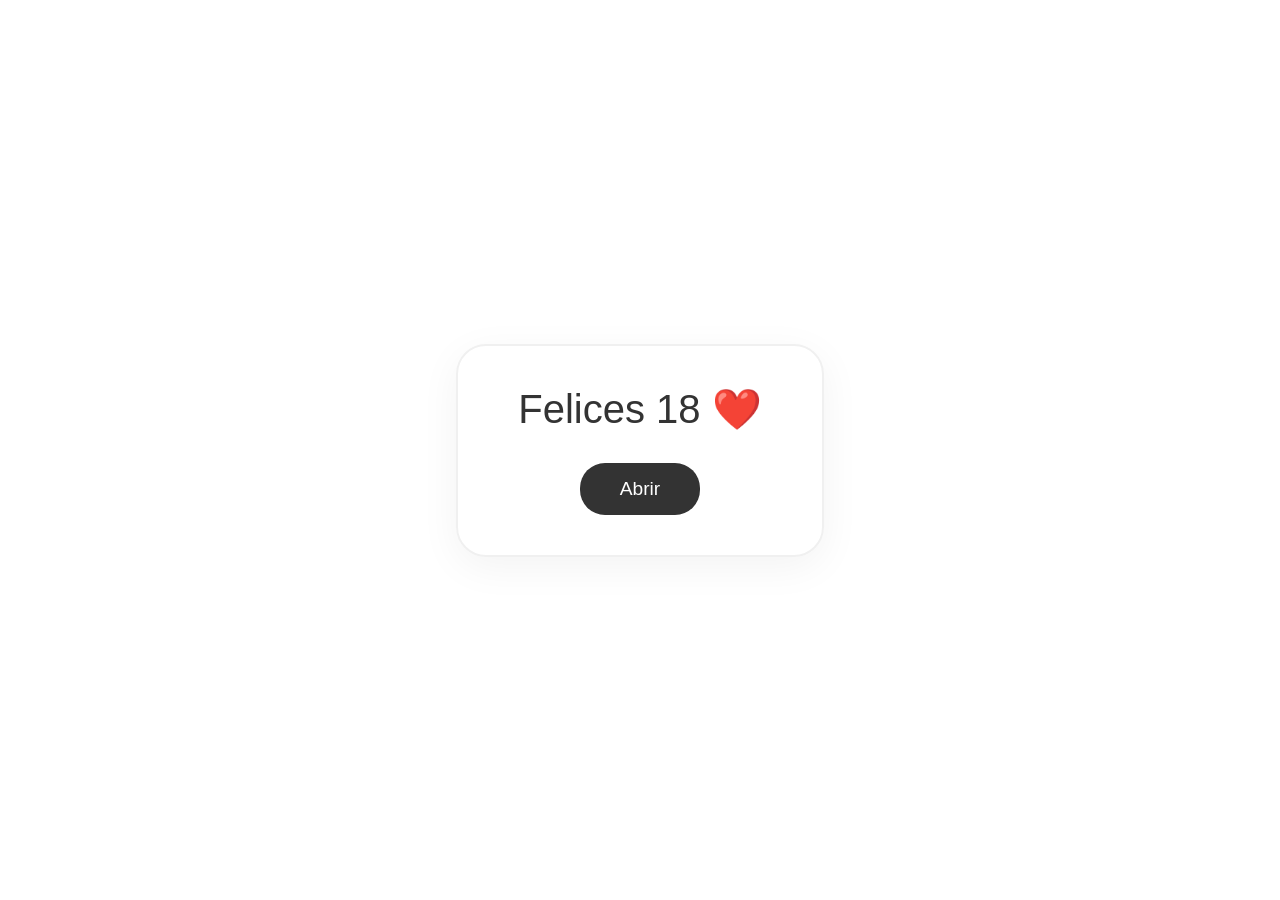
==== parati/index.html @ 9b448fcf "parati folder" ====
<!DOCTYPE html>
<html lang="es">
<head>
    <meta charset="UTF-8">
    <meta name="viewport" content="width=device-width, initial-scale=1.0">
    <title>Para ti ❤️</title>
    <link rel="stylesheet" href="style.css">
</head>
<body>
    <!-- La música que sonará de fondo -->
    <audio id="musica-fondo" loop>
        <source src="cancion.mp3" type="audio/mpeg">
    </audio>

    <!-- Pantalla inicial de bienvenida -->
    <div id="pantalla-inicio">
        <div class="tarjeta-inicio">
            <h1>Felices 18 ❤️</h1>
            <button id="btn-abrir">Abrir</button>
        </div>
    </div>

    <!-- Contenido principal (oculto hasta hacer clic) -->
    <div id="contenido-principal" class="oculto">
        
        <!-- Contenedor del fondo animado -->
        <div class="fondo-animado">
            <div class="carrusel-fotos">
                <!-- Carga tus 10 fotos aquí -->
                <img src="fotos/foto1.JPG" alt="Nosotros">
                <img src="fotos/foto2.JPG" alt="Nosotros">
                <img src="fotos/foto3.JPG" alt="Nosotros">
                <img src="fotos/foto4.JPG" alt="Nosotros">
                <img src="fotos/foto5.JPG" alt="Nosotros">
                <img src="fotos/foto6.JPG" alt="Nosotros">
                <img src="fotos/foto7.JPG" alt="Nosotros">
                <img src="fotos/foto8.JPG" alt="Nosotros">
                <img src="fotos/foto9.JPG" alt="Nosotros">
                <img src="fotos/foto10.JPG" alt="Nosotros">
                
                <!-- IMPORTANTE: Repite exactamente las mismas fotos aquí abajo para el efecto infinito -->
                <img src="fotos/foto1.JPG" alt="Nosotros">
                <img src="fotos/foto2.JPG" alt="Nosotros">
                <img src="fotos/foto3.JPG" alt="Nosotros">
                <img src="fotos/foto4.JPG" alt="Nosotros">
                <img src="fotos/foto5.JPG" alt="Nosotros">
                <img src="fotos/foto6.JPG" alt="Nosotros">
                <img src="fotos/foto7.JPG" alt="Nosotros">
                <img src="fotos/foto8.JPG" alt="Nosotros">
                <img src="fotos/foto9.JPG" alt="Nosotros">
                <img src="fotos/foto10.JPG" alt="Nosotros">
            </div>
        </div>

        <!-- Secciones de texto superpuestas -->
        <div class="contenedor-texto">
            <section class="caja-cristal">
                <h2 class="titulo-grande">Felices 18</h2>
            </section>

            <section class="caja-cristal">
                <p>Antes de que abras tus regalos, quiero decirte algo muy importante.</p>
                <p>La verdad que cuando empezamos no me esperaba que iba a llegar este día, en el que iba a estar contigo en tus 18 años.</p>
                <p>Quiero que sepas que eres una persona muy especial para mí, y que me haces muy muy feliz.</p>
                <p>Por mucho que discutamos o pase cualquier cosa entre nosotros, siempre voy a sentirme afortunado de poder tenerte a mi lado, y saber que estas ahí.</p>
                <p>La verdad que ojala pudiera y regalarte todo lo que te mereces, porque te debo una y varias vidas por todo lo que haces por mí. Aún así, espero que te gusten y te alegren un poquito más este dia tan bonito.</p>
                <p>Espero que este día sea tan especial como tú para mi.</p>
            </section>

            <section class="caja-cristal">
                <h2 class="titulo-final">Te amo ❤️</h2>
            </section>
        </div>
    </div>

    <script src="script.js"></script>
</body>
</html>
---- parati/style.css ----
/* Configuración básica y tipografía elegante */
* {
    margin: 0;
    padding: 0;
    box-sizing: border-box;
}

body {
    font-family: 'Helvetica Neue', Helvetica, Arial, sans-serif;
    background-color: #fcfcfc;
    overflow-x: hidden;
}

/* --- PANTALLA DE INICIO --- */
#pantalla-inicio {
    position: fixed;
    top: 0; left: 0;
    width: 100vw; height: 100vh;
    background-color: #ffffff;
    display: flex;
    justify-content: center;
    align-items: center;
    z-index: 100;
    transition: opacity 1s ease-in-out;
}

.tarjeta-inicio {
    border: 2px solid #f0f0f0;
    border-radius: 30px;
    padding: 40px 60px;
    text-align: center;
    box-shadow: 0 10px 40px rgba(0,0,0,0.05);
}

.tarjeta-inicio h1 {
    font-weight: 300;
    font-size: 2.5rem;
    color: #333;
    margin-bottom: 30px;
}

#btn-abrir {
    background-color: #333;
    color: white;
    border: none;
    padding: 15px 40px;
    font-size: 1.2rem;
    border-radius: 25px;
    cursor: pointer;
    transition: transform 0.2s, background-color 0.2s;
}

#btn-abrir:hover {
    transform: scale(1.05);
    background-color: #000;
}

/* --- CONTENIDO PRINCIPAL --- */
.oculto {
    display: none !important;
}

/* Fondo animado */
.fondo-animado {
    position: fixed;
    top: 0; left: 0;
    width: 100vw; height: 100vh;
    z-index: -1;
    overflow: hidden;
    background-color: #000; 
}

.carrusel-fotos {
    display: flex;
    flex-direction: column;
    width: 100%;
    /* 60 segundos por ciclo, ajusta para más o menos velocidad */
    animation: desplazamiento 60s linear infinite; 
}

.carrusel-fotos img {
    width: 100%;
    height: 100vh;
    object-fit: cover; /* Asegura que la foto llene la pantalla sin deformarse */
    opacity: 0.65; /* Oscurece un poco las fotos para que el texto resalte */
}

@keyframes desplazamiento {
    0% { transform: translateY(0); }
    100% { transform: translateY(-50%); } 
}

/* Cajas de texto (Efecto Glassmorphism) */
.contenedor-texto {
    position: relative;
    z-index: 10;
    display: flex;
    flex-direction: column;
    align-items: center;
    gap: 80vh; /* Mucho espacio entre secciones para hacer scroll */
    padding: 10vh 20px 20vh 20px;
}

.caja-cristal {
    background: rgba(255, 255, 255, 0.75);
    backdrop-filter: blur(12px); /* El efecto de cristal esmerilado */
    -webkit-backdrop-filter: blur(12px);
    border: 1px solid rgba(255, 255, 255, 0.3);
    padding: 40px;
    border-radius: 20px;
    width: 100%;
    max-width: 600px;
    text-align: center;
    box-shadow: 0 8px 32px rgba(0, 0, 0, 0.1);
    color: #222;
}

.titulo-grande { font-size: 3rem; font-weight: 300; }
.titulo-final { font-size: 2.5rem; font-weight: 300; }
.caja-cristal p { font-size: 1.2rem; line-height: 1.8; margin-bottom: 15px; }
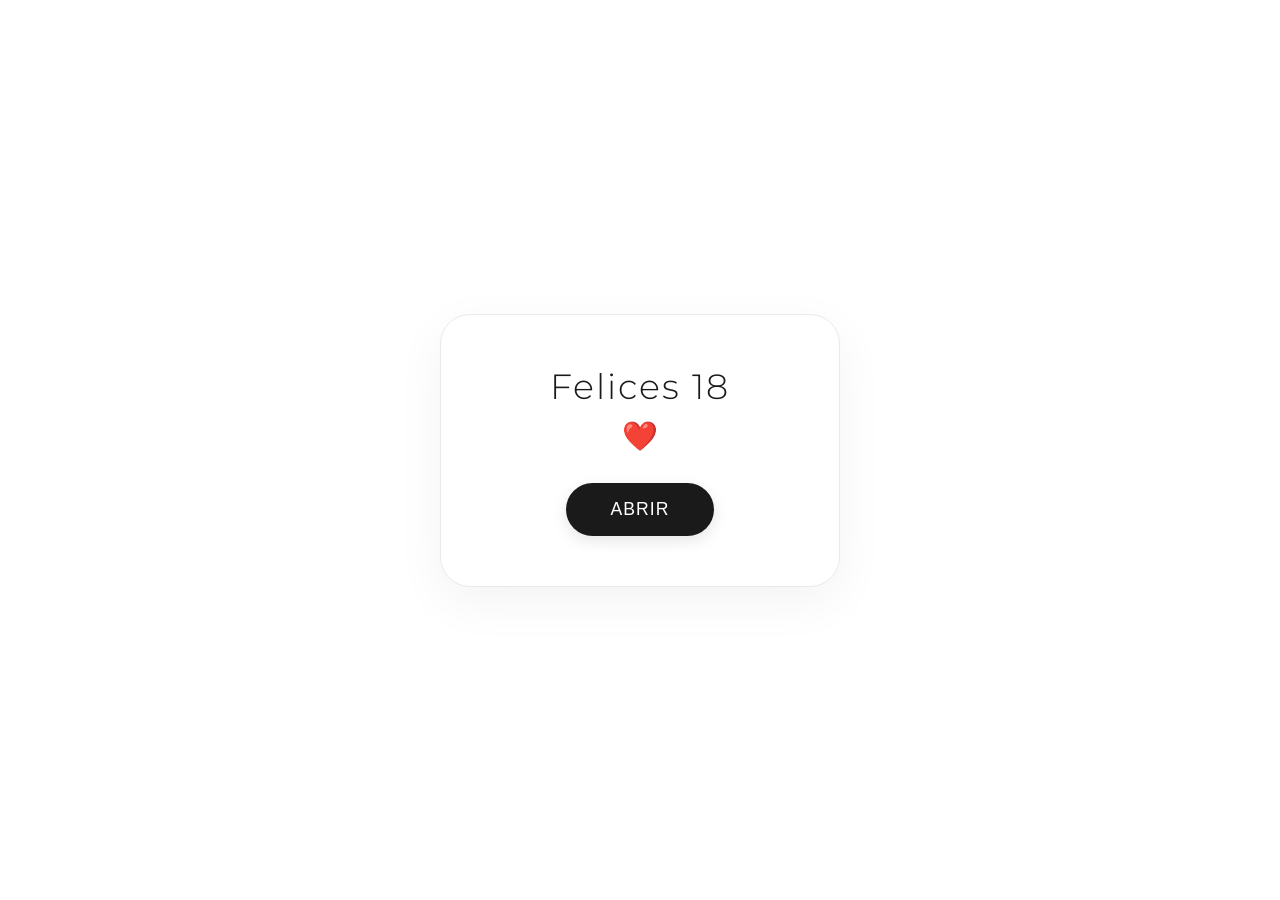
==== commit 217d62bd: "correction parati folder" ====
--- a/parati/index.html
+++ b/parati/index.html
@@ -4,9 +4,250 @@
     <meta charset="UTF-8">
     <meta name="viewport" content="width=device-width, initial-scale=1.0">
     <title>Para ti ❤️</title>
-    <link rel="stylesheet" href="style.css">
+    <!-- Cargamos una fuente elegante y moderna desde Google Fonts -->
+    <link rel="preconnect" href="https://fonts.googleapis.com">
+    <link rel="preconnect" href="https://fonts.gstatic.com" crossorigin>
+    <link href="https://fonts.googleapis.com/css2?family=Montserrat:wght@300;400;600&display=swap" rel="stylesheet">
+    
+    <style>
+        /* --- ESTILOS GENERALES Y ELEGANTES --- */
+        * {
+            margin: 0;
+            padding: 0;
+            box-sizing: border-box;
+        }
+
+        body {
+            font-family: 'Montserrat', sans-serif;
+            background-color: #0b0b0b;
+            overflow-x: hidden;
+            color: #ffffff;
+            -webkit-font-smoothing: antialiased;
+        }
+
+        /* --- PANTALLA DE INICIO (Blanco, minimalista) --- */
+        #pantalla-inicio {
+            position: fixed;
+            top: 0;
+            left: 0;
+            width: 100vw;
+            height: 100vh;
+            background-color: #ffffff;
+            display: flex;
+            justify-content: center;
+            align-items: center;
+            z-index: 100;
+            transition: opacity 1.2s cubic-bezier(0.4, 0, 0.2, 1);
+        }
+
+        .tarjeta-inicio {
+            background-color: #ffffff;
+            border-radius: 30px;
+            padding: 50px 40px;
+            text-align: center;
+            box-shadow: 0 15px 50px rgba(0, 0, 0, 0.05);
+            max-width: 90%;
+            width: 400px;
+            border: 1px solid #eaeaea;
+        }
+
+        .tarjeta-inicio h1 {
+            font-weight: 300;
+            font-size: 2.2rem;
+            color: #1a1a1a;
+            margin-bottom: 10px;
+            letter-spacing: 2px;
+        }
+
+        .tarjeta-inicio .corazon-intro {
+            font-size: 1.8rem;
+            color: #e25c5c;
+            margin-bottom: 30px;
+            display: block;
+        }
+
+        #btn-abrir {
+            background-color: #1a1a1a;
+            color: #ffffff;
+            border: none;
+            padding: 16px 45px;
+            font-size: 1.1rem;
+            font-weight: 400;
+            letter-spacing: 1px;
+            border-radius: 50px;
+            cursor: pointer;
+            transition: all 0.3s ease;
+            box-shadow: 0 5px 15px rgba(0, 0, 0, 0.1);
+        }
+
+        #btn-abrir:hover {
+            transform: translateY(-2px);
+            box-shadow: 0 8px 25px rgba(0, 0, 0, 0.15);
+            background-color: #000000;
+        }
+
+        /* --- CONTENIDO PRINCIPAL --- */
+        .oculto {
+            display: none !important;
+        }
+
+        /* Fondo animado (Fotos desplazándose lentamente) */
+        .fondo-animado {
+            position: fixed;
+            top: 0;
+            left: 0;
+            width: 100vw;
+            height: 100vh;
+            z-index: -1;
+            overflow: hidden;
+            background-color: #000000;
+        }
+
+        /* Capa oscura intermedia para asegurar que el texto sea ultra legible */
+        .fondo-animado::after {
+            content: '';
+            position: absolute;
+            top: 0; left: 0;
+            width: 100%; height: 100%;
+            background: linear-gradient(to bottom, rgba(0,0,0,0.4), rgba(0,0,0,0.6));
+            z-index: 1;
+        }
+
+        .carrusel-fotos {
+            display: flex;
+            flex-direction: column;
+            width: 100%;
+            /* Velocidad ajustable: 70 segundos para dar toda la vuelta de forma muy sutil */
+            animation: desplazamientoVertical 70s linear infinite;
+        }
+
+        .carrusel-fotos img {
+            width: 100%;
+            height: 100vh;
+            object-fit: cover;
+            /* Filtro suave opcional para un toque extra estético */
+            filter: brightness(0.9) contrast(1.05); 
+        }
+
+        @keyframes desplazamientoVertical {
+            0% { transform: translateY(0); }
+            100% { transform: translateY(-50%); }
+        }
+
+        /* Contenedor del texto (Aquí corregimos el gap) */
+        .contenedor-texto {
+            position: relative;
+            z-index: 10;
+            display: flex;
+            flex-direction: column;
+            align-items: center;
+            /* Ahora las secciones van seguidas, con una separación elegante de 35px */
+            gap: 35px; 
+            padding: 60px 20px;
+            min-height: 100vh;
+            justify-content: center;
+        }
+
+        /* Cajas de texto con efecto Cristal (Glassmorphism) */
+        .caja-cristal {
+            background: rgba(255, 255, 255, 0.12);
+            backdrop-filter: blur(16px);
+            -webkit-backdrop-filter: blur(16px);
+            border: 1px solid rgba(255, 255, 255, 0.18);
+            padding: 40px 30px;
+            border-radius: 24px;
+            width: 100%;
+            max-width: 550px;
+            text-align: center;
+            box-shadow: 0 15px 35px rgba(0, 0, 0, 0.2);
+            animation: aparecerSuave 1.5s ease forwards;
+            opacity: 0;
+            transform: translateY(20px);
+        }
+
+        /* Pequeño retardo de animación para que las cajas aparezcan de forma escalonada */
+        .caja-cristal:nth-child(1) { animation-delay: 0.2s; }
+        .caja-cristal:nth-child(2) { animation-delay: 0.6s; }
+        .caja-cristal:nth-child(3) { animation-delay: 1s; }
+
+        @keyframes aparecerSuave {
+            to {
+                opacity: 1;
+                transform: translateY(0);
+            }
+        }
+
+        /* Tipografías dentro de las secciones */
+        .titulo-grande {
+            font-size: 2.8rem;
+            font-weight: 300;
+            letter-spacing: 3px;
+            text-transform: uppercase;
+            color: #ffffff;
+            text-shadow: 0 2px 10px rgba(0,0,0,0.3);
+        }
+
+        .texto-carta {
+            font-size: 1.1rem;
+            line-height: 1.8;
+            font-weight: 300;
+            color: rgba(255, 255, 255, 0.95);
+            text-align: justify;
+        }
+
+        .texto-carta p {
+            margin-bottom: 20px;
+        }
+
+        .texto-carta p:last-child {
+            margin-bottom: 0;
+        }
+
+        .titulo-final {
+            font-size: 2.2rem;
+            font-weight: 400;
+            letter-spacing: 2px;
+            color: #ffffff;
+        }
+
+        .corazon-latido {
+            display: inline-block;
+            color: #e25c5c;
+            animation: latido 1.2s infinite;
+            margin-top: 10px;
+            font-size: 2.5rem;
+        }
+
+        @keyframes latido {
+            0% { transform: scale(1); }
+            30% { transform: scale(1.15); }
+            50% { transform: scale(1); }
+            70% { transform: scale(1.15); }
+            100% { transform: scale(1); }
+        }
+
+        /* Optimización para pantallas muy pequeñas (móviles) */
+        @media (max-width: 480px) {
+            .tarjeta-inicio {
+                padding: 40px 25px;
+            }
+            .tarjeta-inicio h1 {
+                font-size: 1.8rem;
+            }
+            .titulo-grande {
+                font-size: 2.2rem;
+            }
+            .caja-cristal {
+                padding: 30px 20px;
+            }
+            .texto-carta {
+                font-size: 1rem;
+            }
+        }
+    </style>
 </head>
 <body>
+
     <!-- La música que sonará de fondo -->
     <audio id="musica-fondo" loop>
         <source src="cancion.mp3" type="audio/mpeg">
@@ -15,8 +256,9 @@
     <!-- Pantalla inicial de bienvenida -->
     <div id="pantalla-inicio">
         <div class="tarjeta-inicio">
-            <h1>Felices 18 ❤️</h1>
-            <button id="btn-abrir">Abrir</button>
+            <h1>Felices 18</h1>
+            <span class="corazon-intro">❤️</span>
+            <button id="btn-abrir">ABRIR</button>
         </div>
     </div>
 
@@ -26,38 +268,41 @@
         <!-- Contenedor del fondo animado -->
         <div class="fondo-animado">
             <div class="carrusel-fotos">
-                <!-- Carga tus 10 fotos aquí -->
-                <img src="fotos/foto1.JPG" alt="Nosotros">
-                <img src="fotos/foto2.JPG" alt="Nosotros">
-                <img src="fotos/foto3.JPG" alt="Nosotros">
-                <img src="fotos/foto4.JPG" alt="Nosotros">
-                <img src="fotos/foto5.JPG" alt="Nosotros">
-                <img src="fotos/foto6.JPG" alt="Nosotros">
-                <img src="fotos/foto7.JPG" alt="Nosotros">
-                <img src="fotos/foto8.JPG" alt="Nosotros">
-                <img src="fotos/foto9.JPG" alt="Nosotros">
-                <img src="fotos/foto10.JPG" alt="Nosotros">
+                <!-- Carga tus 10 fotos aquí dentro de la carpeta "fotos" -->
+                <img src="fotos/foto1.jpg" alt="Nuestra foto">
+                <img src="fotos/foto2.jpg" alt="Nuestra foto">
+                <img src="fotos/foto3.jpg" alt="Nuestra foto">
+                <img src="fotos/foto4.jpg" alt="Nuestra foto">
+                <img src="fotos/foto5.jpg" alt="Nuestra foto">
+                <img src="fotos/foto6.jpg" alt="Nuestra foto">
+                <img src="fotos/foto7.jpg" alt="Nuestra foto">
+                <img src="fotos/foto8.jpg" alt="Nuestra foto">
+                <img src="fotos/foto9.jpg" alt="Nuestra foto">
+                <img src="fotos/foto10.jpg" alt="Nuestra foto">
                 
-                <!-- IMPORTANTE: Repite exactamente las mismas fotos aquí abajo para el efecto infinito -->
-                <img src="fotos/foto1.JPG" alt="Nosotros">
-                <img src="fotos/foto2.JPG" alt="Nosotros">
-                <img src="fotos/foto3.JPG" alt="Nosotros">
-                <img src="fotos/foto4.JPG" alt="Nosotros">
-                <img src="fotos/foto5.JPG" alt="Nosotros">
-                <img src="fotos/foto6.JPG" alt="Nosotros">
-                <img src="fotos/foto7.JPG" alt="Nosotros">
-                <img src="fotos/foto8.JPG" alt="Nosotros">
-                <img src="fotos/foto9.JPG" alt="Nosotros">
-                <img src="fotos/foto10.JPG" alt="Nosotros">
+                <!-- IMPORTANTE: Duplicamos exactamente la lista aquí abajo para un bucle vertical perfecto -->
+                <img src="fotos/foto1.jpg" alt="Nuestra foto">
+                <img src="fotos/foto2.jpg" alt="Nuestra foto">
+                <img src="fotos/foto3.jpg" alt="Nuestra foto">
+                <img src="fotos/foto4.jpg" alt="Nuestra foto">
+                <img src="fotos/foto5.jpg" alt="Nuestra foto">
+                <img src="fotos/foto6.jpg" alt="Nuestra foto">
+                <img src="fotos/foto7.jpg" alt="Nuestra foto">
+                <img src="fotos/foto8.jpg" alt="Nuestra foto">
+                <img src="fotos/foto9.jpg" alt="Nuestra foto">
+                <img src="fotos/foto10.jpg" alt="Nuestra foto">
             </div>
         </div>
 
-        <!-- Secciones de texto superpuestas -->
+        <!-- Secciones de texto fluidas y consecutivas -->
         <div class="contenedor-texto">
+            
+            <!-- Bloque 1: Título -->
             <section class="caja-cristal">
                 <h2 class="titulo-grande">Felices 18</h2>
             </section>
 
+            <!-- Bloque 2: La carta personalizada -->
             <section class="caja-cristal">
                 <p>Antes de que abras tus regalos, quiero decirte algo muy importante.</p>
                 <p>La verdad que cuando empezamos no me esperaba que iba a llegar este día, en el que iba a estar contigo en tus 18 años.</p>
@@ -67,12 +312,39 @@
                 <p>Espero que este día sea tan especial como tú para mi.</p>
             </section>
 
+            <!-- Bloque 3: Cierre y Corazón latiendo -->
             <section class="caja-cristal">
-                <h2 class="titulo-final">Te amo ❤️</h2>
+                <h2 class="titulo-final">Te amo</h2>
+                <div class="corazon-latido">❤️</div>
             </section>
+            
         </div>
     </div>
 
-    <script src="script.js"></script>
+    <!-- Script para animaciones e interacción de sonido -->
+    <script>
+        document.addEventListener("DOMContentLoaded", () => {
+            const btnAbrir = document.getElementById("btn-abrir");
+            const pantallaInicio = document.getElementById("pantalla-inicio");
+            const contenidoPrincipal = document.getElementById("contenido-principal");
+            const musica = document.getElementById("musica-fondo");
+
+            btnAbrir.addEventListener("click", () => {
+                // Intenta reproducir el archivo de sonido
+                musica.play().catch(error => {
+                    console.log("Reproducción automática bloqueada o archivo ausente:", error);
+                });
+
+                // Transición elegante desvaneciendo la pantalla blanca
+                pantallaInicio.style.opacity = "0";
+
+                // Una vez desvanecido, quitamos el bloque de inicio y revelamos el contenido
+                setTimeout(() => {
+                    pantallaInicio.style.display = "none";
+                    contenidoPrincipal.classList.remove("oculto");
+                }, 1200);
+            });
+        });
+    </script>
 </body>
 </html>
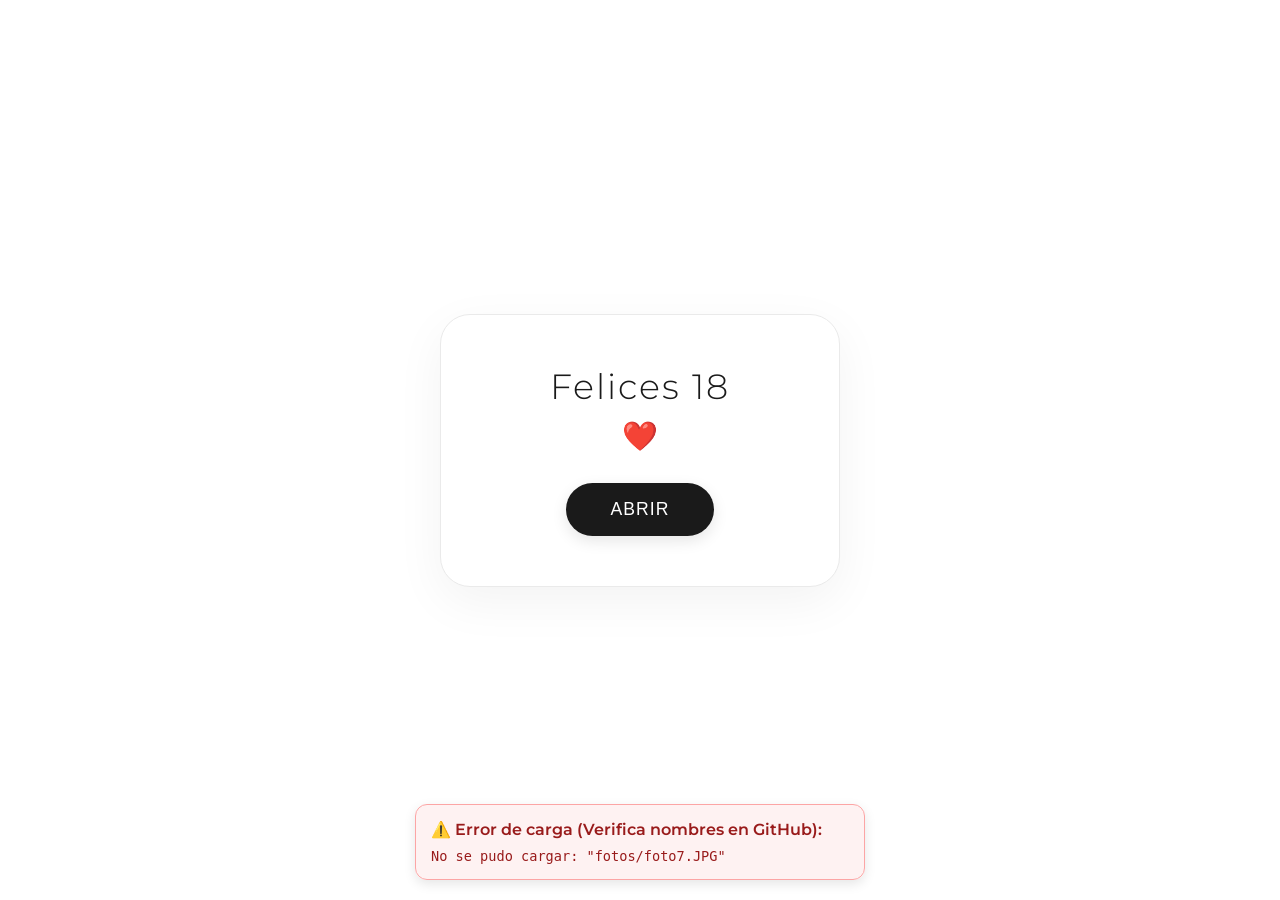
==== commit d027452d: "correction of photos" ====
--- a/parati/index.html
+++ b/parati/index.html
@@ -34,6 +34,7 @@
             height: 100vh;
             background-color: #ffffff;
             display: flex;
+            flex-direction: column;
             justify-content: center;
             align-items: center;
             z-index: 100;
@@ -86,6 +87,44 @@
             background-color: #000000;
         }
 
+        /* --- PANEL DE DIAGNÓSTICO EN PANTALLA --- */
+        #panel-diagnostico {
+            position: absolute;
+            bottom: 20px;
+            max-width: 90%;
+            width: 450px;
+            background: rgba(254, 242, 242, 0.95);
+            border: 1px solid #fca5a5;
+            border-radius: 12px;
+            padding: 15px;
+            color: #991b1b;
+            font-size: 0.85rem;
+            box-shadow: 0 4px 12px rgba(0,0,0,0.1);
+            z-index: 110;
+            display: none; /* Se activa dinámicamente si hay errores */
+        }
+
+        #panel-diagnostico h3 {
+            font-weight: 600;
+            margin-bottom: 5px;
+            display: flex;
+            align-items: center;
+            gap: 5px;
+        }
+
+        #panel-diagnostico ul {
+            list-style: none;
+            padding-left: 0;
+            max-height: 100px;
+            overflow-y: auto;
+        }
+
+        #panel-diagnostico li {
+            margin-top: 4px;
+            font-family: monospace;
+            word-break: break-all;
+        }
+
         /* --- CONTENIDO PRINCIPAL --- */
         .oculto {
             display: none !important;
@@ -103,13 +142,13 @@
             background-color: #000000;
         }
 
-        /* Capa oscura intermedia para asegurar que el texto sea ultra legible */
+        /* Capa oscura intermedia para asegurar legibilidad */
         .fondo-animado::after {
             content: '';
             position: absolute;
             top: 0; left: 0;
             width: 100%; height: 100%;
-            background: linear-gradient(to bottom, rgba(0,0,0,0.4), rgba(0,0,0,0.6));
+            background: linear-gradient(to bottom, rgba(0,0,0,0.5), rgba(0,0,0,0.75));
             z-index: 1;
         }
 
@@ -117,7 +156,6 @@
             display: flex;
             flex-direction: column;
             width: 100%;
-            /* Velocidad ajustable: 70 segundos para dar toda la vuelta de forma muy sutil */
             animation: desplazamientoVertical 70s linear infinite;
         }
 
@@ -125,8 +163,7 @@
             width: 100%;
             height: 100vh;
             object-fit: cover;
-            /* Filtro suave opcional para un toque extra estético */
-            filter: brightness(0.9) contrast(1.05); 
+            filter: brightness(0.85) contrast(1.05); 
         }
 
         @keyframes desplazamientoVertical {
@@ -134,14 +171,13 @@
             100% { transform: translateY(-50%); }
         }
 
-        /* Contenedor del texto (Aquí corregimos el gap) */
+        /* Contenedor del texto */
         .contenedor-texto {
             position: relative;
             z-index: 10;
             display: flex;
             flex-direction: column;
             align-items: center;
-            /* Ahora las secciones van seguidas, con una separación elegante de 35px */
             gap: 35px; 
             padding: 60px 20px;
             min-height: 100vh;
@@ -165,7 +201,6 @@
             transform: translateY(20px);
         }
 
-        /* Pequeño retardo de animación para que las cajas aparezcan de forma escalonada */
         .caja-cristal:nth-child(1) { animation-delay: 0.2s; }
         .caja-cristal:nth-child(2) { animation-delay: 0.6s; }
         .caja-cristal:nth-child(3) { animation-delay: 1s; }
@@ -177,7 +212,7 @@
             }
         }
 
-        /* Tipografías dentro de las secciones */
+        /* Tipografías */
         .titulo-grande {
             font-size: 2.8rem;
             font-weight: 300;
@@ -226,7 +261,7 @@
             100% { transform: scale(1); }
         }
 
-        /* Optimización para pantallas muy pequeñas (móviles) */
+        /* Optimización móvil */
         @media (max-width: 480px) {
             .tarjeta-inicio {
                 padding: 40px 25px;
@@ -248,7 +283,7 @@
 </head>
 <body>
 
-    <!-- La música que sonará de fondo -->
+    <!-- La música de fondo -->
     <audio id="musica-fondo" loop>
         <source src="cancion.mp3" type="audio/mpeg">
     </audio>
@@ -260,59 +295,61 @@
             <span class="corazon-intro">❤️</span>
             <button id="btn-abrir">ABRIR</button>
         </div>
+
+        <!-- Consola de diagnóstico visual -->
+        <div id="panel-diagnostico">
+            <h3>⚠️ Error de carga (Verifica nombres en GitHub):</h3>
+            <ul id="lista-errores"></ul>
+        </div>
     </div>
 
-    <!-- Contenido principal (oculto hasta hacer clic) -->
+    <!-- Contenido principal -->
     <div id="contenido-principal" class="oculto">
         
-        <!-- Contenedor del fondo animado -->
         <div class="fondo-animado">
             <div class="carrusel-fotos">
-                <!-- Carga tus 10 fotos aquí dentro de la carpeta "fotos" -->
-                <img src="fotos/foto1.jpg" alt="Nuestra foto">
-                <img src="fotos/foto2.jpg" alt="Nuestra foto">
-                <img src="fotos/foto3.jpg" alt="Nuestra foto">
-                <img src="fotos/foto4.jpg" alt="Nuestra foto">
-                <img src="fotos/foto5.jpg" alt="Nuestra foto">
-                <img src="fotos/foto6.jpg" alt="Nuestra foto">
-                <img src="fotos/foto7.jpg" alt="Nuestra foto">
-                <img src="fotos/foto8.jpg" alt="Nuestra foto">
-                <img src="fotos/foto9.jpg" alt="Nuestra foto">
-                <img src="fotos/foto10.jpg" alt="Nuestra foto">
+                <!-- Fotos originales -->
+                <img src="fotos/foto1.JPG" alt="Nuestra foto" class="foto-comprobada">
+                <img src="fotos/foto2.JPG" alt="Nuestra foto" class="foto-comprobada">
+                <img src="fotos/foto3.JPG" alt="Nuestra foto" class="foto-comprobada">
+                <img src="fotos/foto4.JPG" alt="Nuestra foto" class="foto-comprobada">
+                <img src="fotos/foto5.JPG" alt="Nuestra foto" class="foto-comprobada">
+                <img src="fotos/foto6.JPG" alt="Nuestra foto" class="foto-comprobada">
+                <img src="fotos/foto7.JPG" alt="Nuestra foto" class="foto-comprobada">
+                <img src="fotos/foto8.JPG" alt="Nuestra foto" class="foto-comprobada">
+                <img src="fotos/foto9.JPG" alt="Nuestra foto" class="foto-comprobada">
+                <img src="fotos/foto10.JPG" alt="Nuestra foto" class="foto-comprobada">
                 
-                <!-- IMPORTANTE: Duplicamos exactamente la lista aquí abajo para un bucle vertical perfecto -->
-                <img src="fotos/foto1.jpg" alt="Nuestra foto">
-                <img src="fotos/foto2.jpg" alt="Nuestra foto">
-                <img src="fotos/foto3.jpg" alt="Nuestra foto">
-                <img src="fotos/foto4.jpg" alt="Nuestra foto">
-                <img src="fotos/foto5.jpg" alt="Nuestra foto">
-                <img src="fotos/foto6.jpg" alt="Nuestra foto">
-                <img src="fotos/foto7.jpg" alt="Nuestra foto">
-                <img src="fotos/foto8.jpg" alt="Nuestra foto">
-                <img src="fotos/foto9.jpg" alt="Nuestra foto">
-                <img src="fotos/foto10.jpg" alt="Nuestra foto">
+                <!-- Copia idéntica para animación fluida sin saltos -->
+                <img src="fotos/foto1.JPG" alt="Nuestra foto" class="foto-comprobada">
+                <img src="fotos/foto2.JPG" alt="Nuestra foto" class="foto-comprobada">
+                <img src="fotos/foto3.JPG" alt="Nuestra foto" class="foto-comprobada">
+                <img src="fotos/foto4.JPG" alt="Nuestra foto" class="foto-comprobada">
+                <img src="fotos/foto5.JPG" alt="Nuestra foto" class="foto-comprobada">
+                <img src="fotos/foto6.JPG" alt="Nuestra foto" class="foto-comprobada">
+                <img src="fotos/foto7.JPG" alt="Nuestra foto" class="foto-comprobada">
+                <img src="fotos/foto8.JPG" alt="Nuestra foto" class="foto-comprobada">
+                <img src="fotos/foto9.JPG" alt="Nuestra foto" class="foto-comprobada">
+                <img src="fotos/foto10.JPG" alt="Nuestra foto" class="foto-comprobada">
             </div>
         </div>
 
         <!-- Secciones de texto fluidas y consecutivas -->
         <div class="contenedor-texto">
             
-            <!-- Bloque 1: Título -->
             <section class="caja-cristal">
                 <h2 class="titulo-grande">Felices 18</h2>
             </section>
 
-            <!-- Bloque 2: La carta personalizada -->
             <section class="caja-cristal">
-                <p>Antes de que abras tus regalos, quiero decirte algo muy importante.</p>
-                <p>La verdad que cuando empezamos no me esperaba que iba a llegar este día, en el que iba a estar contigo en tus 18 años.</p>
-                <p>Quiero que sepas que eres una persona muy especial para mí, y que me haces muy muy feliz.</p>
-                <p>Por mucho que discutamos o pase cualquier cosa entre nosotros, siempre voy a sentirme afortunado de poder tenerte a mi lado, y saber que estas ahí.</p>
-                <p>La verdad que ojala pudiera y regalarte todo lo que te mereces, porque te debo una y varias vidas por todo lo que haces por mí. Aún así, espero que te gusten y te alegren un poquito más este dia tan bonito.</p>
-                <p>Espero que este día sea tan especial como tú para mi.</p>
+                <div class="texto-carta">
+                    <p>Mi amor,</p>
+                    <p>Parece mentira lo rápido que pasa el tiempo y que ya estés cumpliendo tus 18 años. Hoy empieza una etapa preciosa para ti, y me hace increíblemente feliz poder estar a tu lado para ver cómo creces, logras todo lo que te propones y sonríes de esa forma que me alegra todos los días.</p>
+                    <p>Gracias por cada momento que compartimos, por cada risa, cada abrazo y cada locura. Eres una persona maravillosa, inteligente y única, y te mereces el cumpleaños más bonito del mundo.</p>
+                    <p>Espero que te guste este pequeño detalle tecnológico que he preparado con todo mi cariño para ti. Que este nuevo año venga lleno de risas, de metas cumplidas y de muchos más momentos juntos.</p>
+                </div>
             </section>
 
-            <!-- Bloque 3: Cierre y Corazón latiendo -->
             <section class="caja-cristal">
                 <h2 class="titulo-final">Te amo</h2>
                 <div class="corazon-latido">❤️</div>
@@ -321,24 +358,58 @@
         </div>
     </div>
 
-    <!-- Script para animaciones e interacción de sonido -->
+    <!-- Script para animaciones, interacción de sonido y diagnóstico -->
     <script>
         document.addEventListener("DOMContentLoaded", () => {
             const btnAbrir = document.getElementById("btn-abrir");
             const pantallaInicio = document.getElementById("pantalla-inicio");
             const contenidoPrincipal = document.getElementById("contenido-principal");
             const musica = document.getElementById("musica-fondo");
+            const panelDiagnostico = document.getElementById("panel-diagnostico");
+            const listaErrores = document.getElementById("lista-errores");
+
+            // Función para mostrar errores visualmente en pantalla de inicio
+            function registrarError(nombreArchivo) {
+                panelDiagnostico.style.display = "block";
+                const li = document.createElement("li");
+                li.textContent = `No se pudo cargar: "${nombreArchivo}"`;
+                listaErrores.appendChild(li);
+            }
+
+            // Diagnóstico de carga de música
+            musica.addEventListener("error", () => {
+                registrarError("cancion.mp3");
+            });
+
+            // Diagnóstico de carga de imágenes
+            const imagenes = document.querySelectorAll(".foto-comprobada");
+            // Usamos un Set para no duplicar los errores de las imágenes clonadas
+            const erroresRegistrados = new Set();
+
+            imagenes.forEach((img) => {
+                img.addEventListener("error", () => {
+                    const src = img.getAttribute("src");
+                    if (!erroresRegistrados.has(src)) {
+                        erroresRegistrados.add(src);
+                        registrarError(src);
+                    }
+                });
+            });
 
             btnAbrir.addEventListener("click", () => {
-                // Intenta reproducir el archivo de sonido
-                musica.play().catch(error => {
-                    console.log("Reproducción automática bloqueada o archivo ausente:", error);
-                });
+                // Intentar reproducir el audio al hacer clic
+                musica.play()
+                    .then(() => {
+                        console.log("Audio sonando correctamente.");
+                    })
+                    .catch(error => {
+                        console.error("El navegador bloqueó la música o el archivo falló al cargarse:", error);
+                    });
 
                 // Transición elegante desvaneciendo la pantalla blanca
                 pantallaInicio.style.opacity = "0";
 
-                // Una vez desvanecido, quitamos el bloque de inicio y revelamos el contenido
+                // Una vez desvanecido, ocultamos el bloque de inicio por completo
                 setTimeout(() => {
                     pantallaInicio.style.display = "none";
                     contenidoPrincipal.classList.remove("oculto");
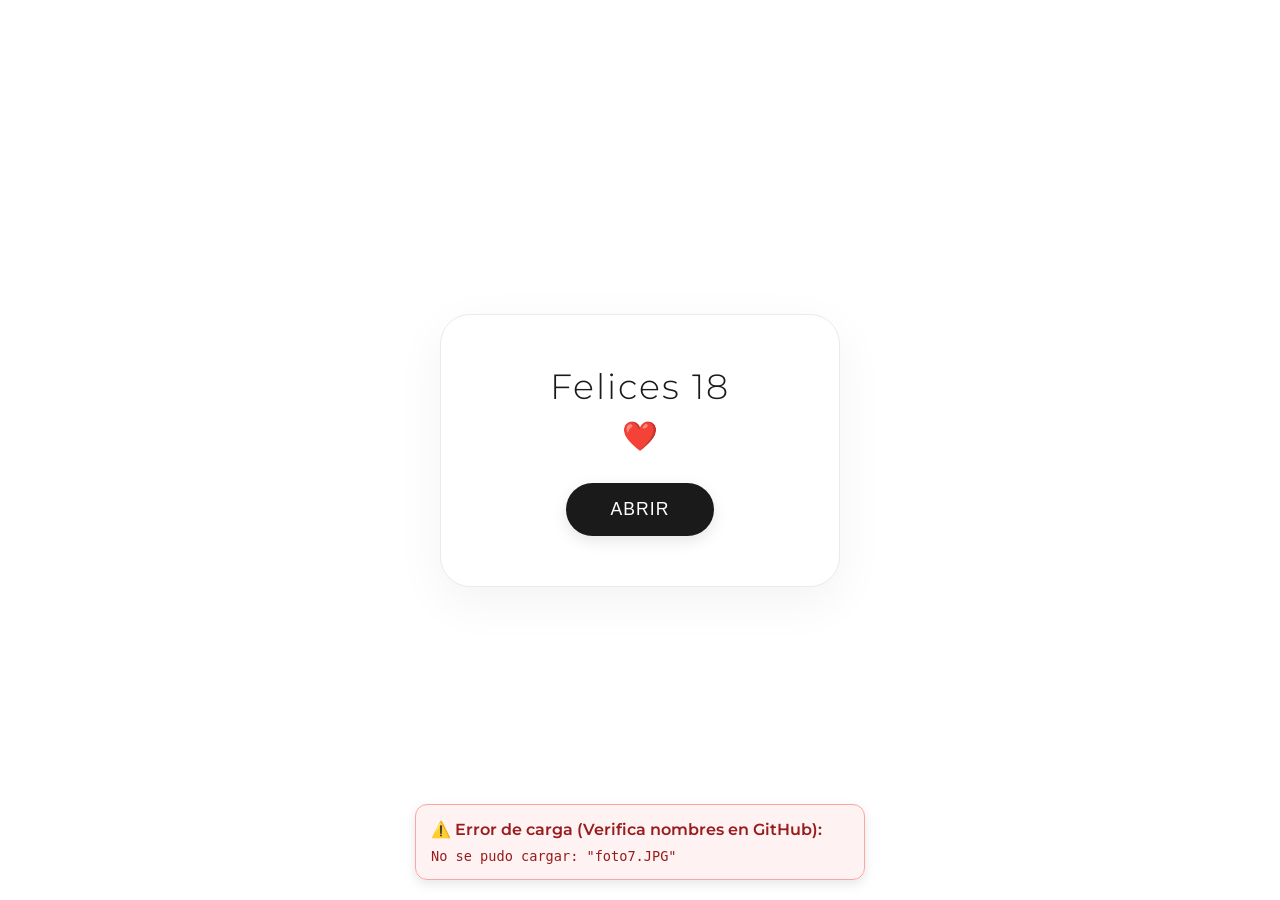
==== commit 459e581a: "not images and music on page correction" ====
--- a/parati/index.html
+++ b/parati/index.html
@@ -309,28 +309,28 @@
         <div class="fondo-animado">
             <div class="carrusel-fotos">
                 <!-- Fotos originales -->
-                <img src="fotos/foto1.JPG" alt="Nuestra foto" class="foto-comprobada">
-                <img src="fotos/foto2.JPG" alt="Nuestra foto" class="foto-comprobada">
-                <img src="fotos/foto3.JPG" alt="Nuestra foto" class="foto-comprobada">
-                <img src="fotos/foto4.JPG" alt="Nuestra foto" class="foto-comprobada">
-                <img src="fotos/foto5.JPG" alt="Nuestra foto" class="foto-comprobada">
-                <img src="fotos/foto6.JPG" alt="Nuestra foto" class="foto-comprobada">
-                <img src="fotos/foto7.JPG" alt="Nuestra foto" class="foto-comprobada">
-                <img src="fotos/foto8.JPG" alt="Nuestra foto" class="foto-comprobada">
-                <img src="fotos/foto9.JPG" alt="Nuestra foto" class="foto-comprobada">
-                <img src="fotos/foto10.JPG" alt="Nuestra foto" class="foto-comprobada">
+                <img src="foto1.JPG" alt="Nuestra foto" class="foto-comprobada">
+                <img src="foto2.JPG" alt="Nuestra foto" class="foto-comprobada">
+                <img src="foto3.JPG" alt="Nuestra foto" class="foto-comprobada">
+                <img src="foto4.JPG" alt="Nuestra foto" class="foto-comprobada">
+                <img src="foto5.JPG" alt="Nuestra foto" class="foto-comprobada">
+                <img src="foto6.JPG" alt="Nuestra foto" class="foto-comprobada">
+                <img src="foto7.JPG" alt="Nuestra foto" class="foto-comprobada">
+                <img src="foto8.JPG" alt="Nuestra foto" class="foto-comprobada">
+                <img src="foto9.JPG" alt="Nuestra foto" class="foto-comprobada">
+                <img src="foto10.JPG" alt="Nuestra foto" class="foto-comprobada">
                 
                 <!-- Copia idéntica para animación fluida sin saltos -->
-                <img src="fotos/foto1.JPG" alt="Nuestra foto" class="foto-comprobada">
-                <img src="fotos/foto2.JPG" alt="Nuestra foto" class="foto-comprobada">
-                <img src="fotos/foto3.JPG" alt="Nuestra foto" class="foto-comprobada">
-                <img src="fotos/foto4.JPG" alt="Nuestra foto" class="foto-comprobada">
-                <img src="fotos/foto5.JPG" alt="Nuestra foto" class="foto-comprobada">
-                <img src="fotos/foto6.JPG" alt="Nuestra foto" class="foto-comprobada">
-                <img src="fotos/foto7.JPG" alt="Nuestra foto" class="foto-comprobada">
-                <img src="fotos/foto8.JPG" alt="Nuestra foto" class="foto-comprobada">
-                <img src="fotos/foto9.JPG" alt="Nuestra foto" class="foto-comprobada">
-                <img src="fotos/foto10.JPG" alt="Nuestra foto" class="foto-comprobada">
+                <img src="foto1.JPG" alt="Nuestra foto" class="foto-comprobada">
+                <img src="foto2.JPG" alt="Nuestra foto" class="foto-comprobada">
+                <img src="foto3.JPG" alt="Nuestra foto" class="foto-comprobada">
+                <img src="foto4.JPG" alt="Nuestra foto" class="foto-comprobada">
+                <img src="foto5.JPG" alt="Nuestra foto" class="foto-comprobada">
+                <img src="foto6.JPG" alt="Nuestra foto" class="foto-comprobada">
+                <img src="foto7.JPG" alt="Nuestra foto" class="foto-comprobada">
+                <img src="foto8.JPG" alt="Nuestra foto" class="foto-comprobada">
+                <img src="foto9.JPG" alt="Nuestra foto" class="foto-comprobada">
+                <img src="foto10.JPG" alt="Nuestra foto" class="foto-comprobada">
             </div>
         </div>
 
@@ -342,12 +342,12 @@
             </section>
 
             <section class="caja-cristal">
-                <div class="texto-carta">
-                    <p>Mi amor,</p>
-                    <p>Parece mentira lo rápido que pasa el tiempo y que ya estés cumpliendo tus 18 años. Hoy empieza una etapa preciosa para ti, y me hace increíblemente feliz poder estar a tu lado para ver cómo creces, logras todo lo que te propones y sonríes de esa forma que me alegra todos los días.</p>
-                    <p>Gracias por cada momento que compartimos, por cada risa, cada abrazo y cada locura. Eres una persona maravillosa, inteligente y única, y te mereces el cumpleaños más bonito del mundo.</p>
-                    <p>Espero que te guste este pequeño detalle tecnológico que he preparado con todo mi cariño para ti. Que este nuevo año venga lleno de risas, de metas cumplidas y de muchos más momentos juntos.</p>
-                </div>
+                <p>Antes de que abras tus regalos, quiero decirte algo muy importante.</p>
+                <p>La verdad que cuando empezamos no me esperaba que iba a llegar este día, en el que iba a estar contigo en tus 18 años.</p>
+                <p>Quiero que sepas que eres una persona muy especial para mí, y que me haces muy muy feliz.</p>
+                <p>Por mucho que discutamos o pase cualquier cosa entre nosotros, siempre voy a sentirme afortunado de poder tenerte a mi lado, y saber que estas ahí.</p>
+                <p>La verdad que ojala pudiera y regalarte todo lo que te mereces, porque te debo una y varias vidas por todo lo que haces por mí. Aún así, espero que te gusten y te alegren un poquito más este dia tan bonito.</p>
+                <p>Espero que este día sea tan especial como tú para mi.</p>
             </section>
 
             <section class="caja-cristal">
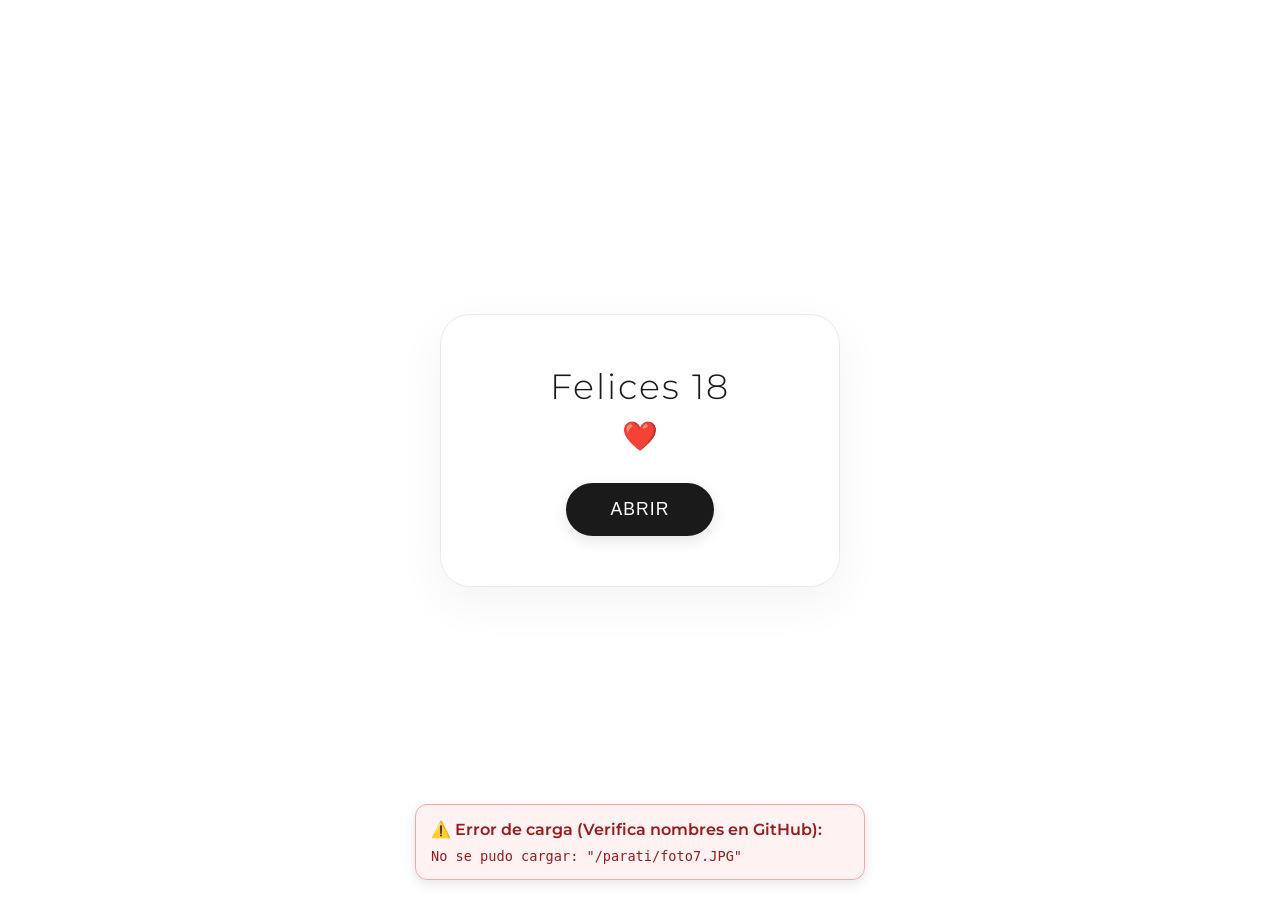
==== commit 88afbdf7: "last oportunity" ====
--- a/parati/index.html
+++ b/parati/index.html
@@ -285,7 +285,7 @@
 
     <!-- La música de fondo -->
     <audio id="musica-fondo" loop>
-        <source src="cancion.mp3" type="audio/mpeg">
+        <source src="/parati/cancion.mp3" type="audio/mpeg">
     </audio>
 
     <!-- Pantalla inicial de bienvenida -->
@@ -309,28 +309,28 @@
         <div class="fondo-animado">
             <div class="carrusel-fotos">
                 <!-- Fotos originales -->
-                <img src="foto1.JPG" alt="Nuestra foto" class="foto-comprobada">
-                <img src="foto2.JPG" alt="Nuestra foto" class="foto-comprobada">
-                <img src="foto3.JPG" alt="Nuestra foto" class="foto-comprobada">
-                <img src="foto4.JPG" alt="Nuestra foto" class="foto-comprobada">
-                <img src="foto5.JPG" alt="Nuestra foto" class="foto-comprobada">
-                <img src="foto6.JPG" alt="Nuestra foto" class="foto-comprobada">
-                <img src="foto7.JPG" alt="Nuestra foto" class="foto-comprobada">
-                <img src="foto8.JPG" alt="Nuestra foto" class="foto-comprobada">
-                <img src="foto9.JPG" alt="Nuestra foto" class="foto-comprobada">
-                <img src="foto10.JPG" alt="Nuestra foto" class="foto-comprobada">
-                
+                <img src="/parati/foto1.JPG" alt="Nuestra foto" class="foto-comprobada">
+                <img src="/parati/foto2.JPG" alt="Nuestra foto" class="foto-comprobada">
+                <img src="/parati/foto3.JPG" alt="Nuestra foto" class="foto-comprobada">
+                <img src="/parati/foto4.JPG" alt="Nuestra foto" class="foto-comprobada">
+                <img src="/parati/foto5.JPG" alt="Nuestra foto" class="foto-comprobada">
+                <img src="/parati/foto6.JPG" alt="Nuestra foto" class="foto-comprobada">
+                <img src="/parati/foto7.JPG" alt="Nuestra foto" class="foto-comprobada">
+                <img src="/parati/foto8.JPG" alt="Nuestra foto" class="foto-comprobada">
+                <img src="/parati/foto9.JPG" alt="Nuestra foto" class="foto-comprobada">
+                <img src="/parati/foto10.JPG" alt="Nuestra foto" class="foto-comprobada">
+
                 <!-- Copia idéntica para animación fluida sin saltos -->
-                <img src="foto1.JPG" alt="Nuestra foto" class="foto-comprobada">
-                <img src="foto2.JPG" alt="Nuestra foto" class="foto-comprobada">
-                <img src="foto3.JPG" alt="Nuestra foto" class="foto-comprobada">
-                <img src="foto4.JPG" alt="Nuestra foto" class="foto-comprobada">
-                <img src="foto5.JPG" alt="Nuestra foto" class="foto-comprobada">
-                <img src="foto6.JPG" alt="Nuestra foto" class="foto-comprobada">
-                <img src="foto7.JPG" alt="Nuestra foto" class="foto-comprobada">
-                <img src="foto8.JPG" alt="Nuestra foto" class="foto-comprobada">
-                <img src="foto9.JPG" alt="Nuestra foto" class="foto-comprobada">
-                <img src="foto10.JPG" alt="Nuestra foto" class="foto-comprobada">
+                <img src="/parati/foto1.JPG" alt="Nuestra foto" class="foto-comprobada">
+                <img src="/parati/foto2.JPG" alt="Nuestra foto" class="foto-comprobada">
+                <img src="/parati/foto3.JPG" alt="Nuestra foto" class="foto-comprobada">
+                <img src="/parati/foto4.JPG" alt="Nuestra foto" class="foto-comprobada">
+                <img src="/parati/foto5.JPG" alt="Nuestra foto" class="foto-comprobada">
+                <img src="/parati/foto6.JPG" alt="Nuestra foto" class="foto-comprobada">
+                <img src="/parati/foto7.JPG" alt="Nuestra foto" class="foto-comprobada">
+                <img src="/parati/foto8.JPG" alt="Nuestra foto" class="foto-comprobada">
+                <img src="/parati/foto9.JPG" alt="Nuestra foto" class="foto-comprobada">
+                <img src="/parati/foto10.JPG" alt="Nuestra foto" class="foto-comprobada">
             </div>
         </div>
 
